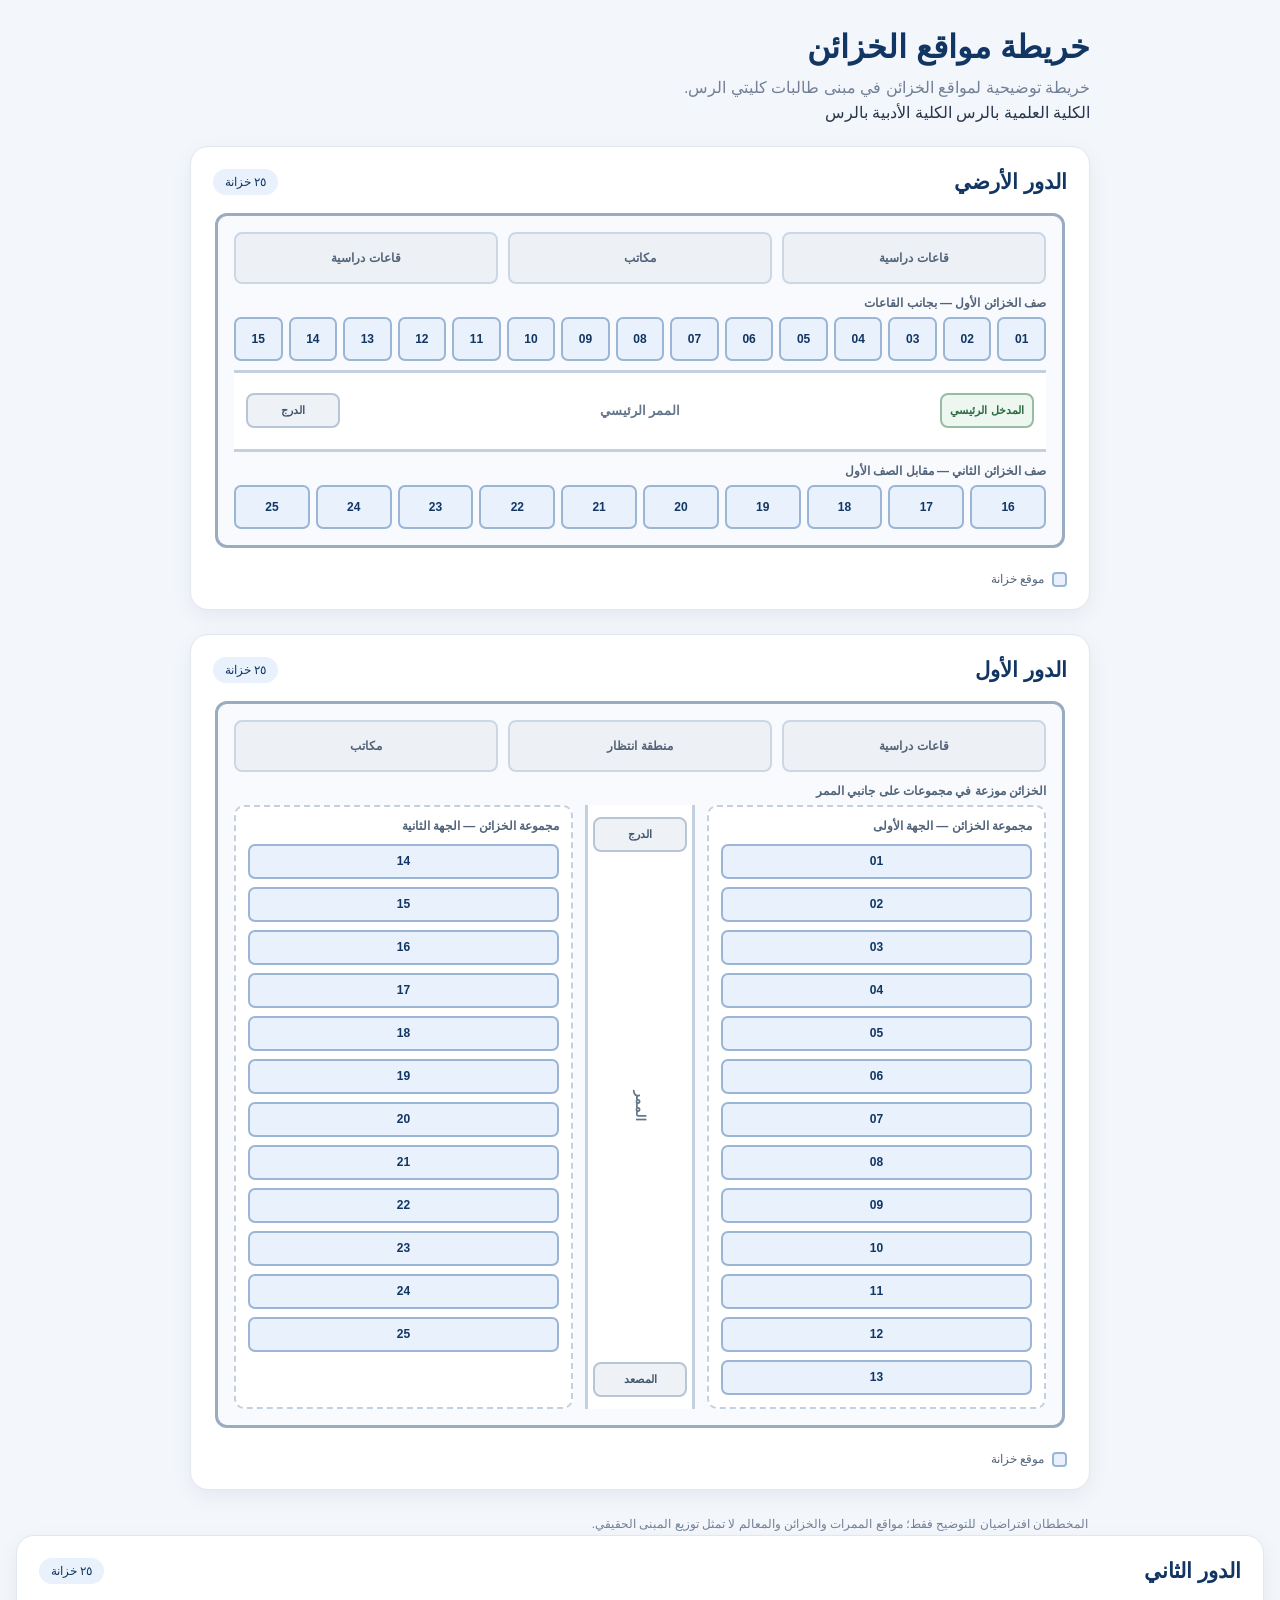
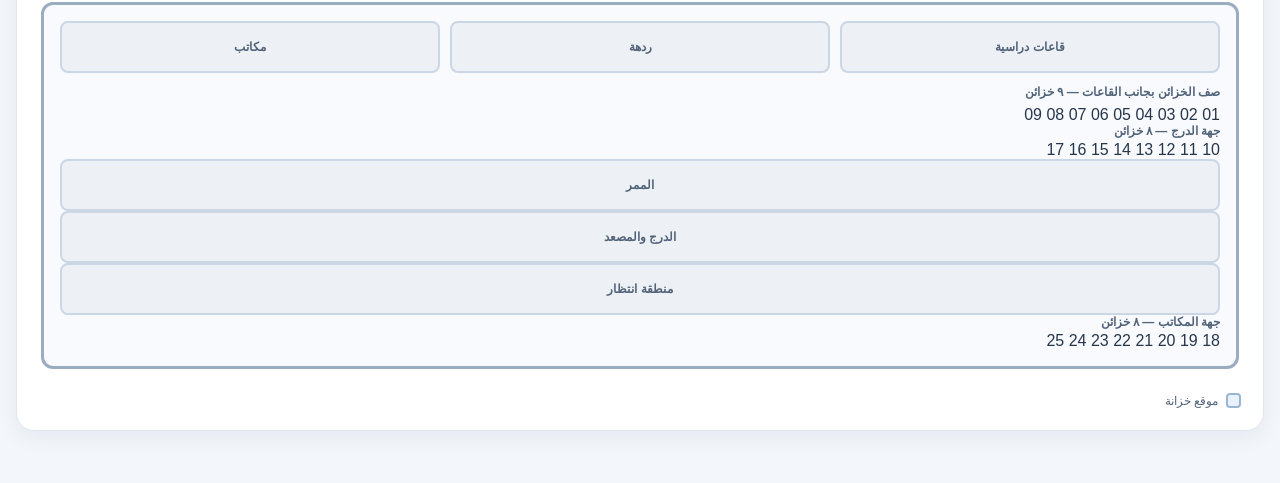
==== index.html @ 00a30275 "Rename ashwag locka.html to index.html" ====
<!DOCTYPE html>
<html lang="ar" dir="rtl">
<head>
  <meta charset="UTF-8">
  <meta name="viewport" content="width=device-width, initial-scale=1">
  <title>خريطة مواقع الخزائن</title>

  <style>
    :root {
      --navy: #123663;
      --blue: #3476bd;
      --blue-light: #e8f1fc;
      --background: #f3f6fa;
      --white: #fff;
      --ink: #26364b;
      --muted: #718096;
      --line: #cbd7e4;
      --room: #edf1f6;
    }

    * {
      box-sizing: border-box;
    }

    body {
      margin: 0;
      padding: 28px 16px;
      color: var(--ink);
      background: var(--background);
      font-family: Tahoma, Arial, sans-serif;
    }

    .page {
      width: min(100%, 900px);
      margin: 0 auto;
    }

    .page-heading {
      margin-bottom: 24px;
    }

    .page-heading h1 {
      margin: 0;
      color: var(--navy);
      font-size: clamp(24px, 5vw, 32px);
    }

    .page-heading p {
      margin: 8px 0 0;
      color: var(--muted);
      line-height: 1.8;
    }

    .floor-card {
      margin-bottom: 24px;
      padding: 22px;
      border: 1px solid #e0e7ef;
      border-radius: 18px;
      background: var(--white);
      box-shadow: 0 7px 22px rgb(18 54 99 / 6%);
    }

    .floor-heading {
      display: flex;
      align-items: center;
      justify-content: space-between;
      gap: 12px;
      margin-bottom: 16px;
    }

    .floor-heading h2 {
      margin: 0;
      color: var(--navy);
      font-size: 21px;
    }

    .floor-tag {
      padding: 6px 12px;
      border-radius: 999px;
      background: var(--blue-light);
      color: var(--navy);
      font-size: 12px;
      white-space: nowrap;
    }

    .plan-scroll {
      overflow-x: auto;
      padding: 2px 2px 10px;
    }

    .floor-plan {
      min-width: 650px;
      padding: 16px;
      border: 3px solid #9aacc0;
      border-radius: 12px;
      background: #f8fafd;
    }

    .rooms {
      display: grid;
      grid-template-columns: repeat(3, 1fr);
      gap: 10px;
      margin-bottom: 12px;
    }

    .room,
    .landmark {
      min-height: 52px;
      display: grid;
      place-items: center;
      padding: 8px;
      border: 2px solid var(--line);
      border-radius: 8px;
      background: var(--room);
      color: #53647a;
      text-align: center;
      font-size: 12px;
      font-weight: bold;
    }

    .zone-label {
      margin: 12px 0 7px;
      color: #52647a;
      font-size: 12px;
      font-weight: bold;
    }

    .locker-row {
      display: grid;
      gap: 6px;
    }

    .ground-north {
      grid-template-columns: repeat(15, minmax(0, 1fr));
    }

    .ground-south {
      grid-template-columns: repeat(10, minmax(0, 1fr));
    }

    .locker {
      min-height: 44px;
      display: grid;
      place-items: center;
      border: 2px solid #9bb6d5;
      border-radius: 7px;
      background: var(--blue-light);
      color: var(--navy);
      font-size: 12px;
      font-weight: bold;
      direction: ltr;
    }

    .main-corridor {
      min-height: 82px;
      display: flex;
      align-items: center;
      justify-content: space-between;
      gap: 12px;
      margin: 9px 0;
      padding: 12px;
      border-block: 3px solid #c2d0df;
      background: #fff;
    }

    .corridor-name {
      color: #63758b;
      font-size: 13px;
      font-weight: bold;
    }

    .entrance,
    .stairs,
    .elevator {
      min-width: 94px;
      padding: 9px 8px;
      border: 2px solid #b7c5d5;
      border-radius: 8px;
      background: #eef2f7;
      color: #43566e;
      text-align: center;
      font-size: 11px;
      font-weight: bold;
    }

    .entrance {
      border-color: #95bda2;
      background: #edf7f0;
      color: #2c6942;
    }

    /* مخطط الدور الأول: مجموعات خزائن جانبية حول ممر طولي */
    .first-floor-layout {
      display: grid;
      grid-template-columns: 1fr 110px 1fr;
      gap: 12px;
      min-height: 430px;
    }

    .locker-bank {
      display: grid;
      align-content: start;
      gap: 8px;
      padding: 12px;
      border: 2px dashed #c2d0df;
      border-radius: 10px;
      background: #fff;
    }

    .bank-label {
      margin: 0 0 3px;
      color: #52647a;
      font-size: 12px;
      font-weight: bold;
    }

    .first-locker {
      min-height: 35px;
      display: grid;
      place-items: center;
      border: 2px solid #9bb6d5;
      border-radius: 7px;
      background: var(--blue-light);
      color: var(--navy);
      font-size: 12px;
      font-weight: bold;
      direction: ltr;
    }

    .vertical-corridor {
      display: flex;
      flex-direction: column;
      align-items: center;
      justify-content: space-between;
      gap: 12px;
      padding: 12px 7px;
      border-inline: 3px solid #c2d0df;
      background: #fff;
    }

    .vertical-corridor .corridor-name {
      writing-mode: vertical-rl;
      text-align: center;
    }

    .legend {
      display: flex;
      align-items: center;
      gap: 8px;
      margin-top: 14px;
      color: #52647a;
      font-size: 12px;
    }

    .legend-box {
      width: 15px;
      height: 15px;
      display: inline-block;
      border: 2px solid #9bb6d5;
      border-radius: 4px;
      background: var(--blue-light);
    }

    .note {
      margin: 10px 2px 0;
      color: var(--muted);
      font-size: 12px;
      line-height: 1.8;
    }

    @media (max-width: 600px) {
      body {
        padding: 18px 9px;
      }

      .floor-card {
        padding: 16px 12px;
      }

      .floor-heading h2 {
        font-size: 18px;
      }
    }
  </style>
</head>

<body>
  <main class="page">
    <header class="page-heading">
  <h1>خريطة مواقع الخزائن</h1>
  <p>
    خريطة توضيحية لمواقع الخزائن في مبنى طالبات كليتي الرس.
  </p>

  <div class="colleges" aria-label="الكليات المستفيدة">
    <span>الكلية العلمية بالرس</span>
    <span>الكلية الأدبية بالرس</span>
  </div>
</header>
    <!-- مخطط الدور الأرضي -->
    <section class="floor-card" aria-labelledby="ground-title">
      <div class="floor-heading">
        <h2 id="ground-title">الدور الأرضي</h2>
        <span class="floor-tag">٢٥ خزانة</span>
      </div>

      <div class="plan-scroll">
        <div class="floor-plan">
          <div class="rooms" aria-label="معالم الدور الأرضي">
            <div class="room">قاعات دراسية</div>
            <div class="room">مكاتب</div>
            <div class="room">قاعات دراسية</div>
          </div>

          <p class="zone-label">صف الخزائن الأول — بجانب القاعات</p>
          <div class="locker-row ground-north" aria-label="الخزائن من ١ إلى ١٥">
            <span class="locker">01</span>
            <span class="locker">02</span>
            <span class="locker">03</span>
            <span class="locker">04</span>
            <span class="locker">05</span>
            <span class="locker">06</span>
            <span class="locker">07</span>
            <span class="locker">08</span>
            <span class="locker">09</span>
            <span class="locker">10</span>
            <span class="locker">11</span>
            <span class="locker">12</span>
            <span class="locker">13</span>
            <span class="locker">14</span>
            <span class="locker">15</span>
          </div>

          <div class="main-corridor">
            <span class="entrance">المدخل الرئيسي</span>
            <span class="corridor-name">الممر الرئيسي</span>
            <span class="stairs">الدرج</span>
          </div>

          <p class="zone-label">صف الخزائن الثاني — مقابل الصف الأول</p>
          <div class="locker-row ground-south" aria-label="الخزائن من ١٦ إلى ٢٥">
            <span class="locker">16</span>
            <span class="locker">17</span>
            <span class="locker">18</span>
            <span class="locker">19</span>
            <span class="locker">20</span>
            <span class="locker">21</span>
            <span class="locker">22</span>
            <span class="locker">23</span>
            <span class="locker">24</span>
            <span class="locker">25</span>
          </div>
        </div>
      </div>

      <div class="legend">
        <span class="legend-box"></span>
        <span>موقع خزانة</span>
      </div>
    </section>

    <!-- مخطط الدور الأول بتوزيع مختلف -->
    <section class="floor-card" aria-labelledby="first-title">
      <div class="floor-heading">
        <h2 id="first-title">الدور الأول</h2>
        <span class="floor-tag">٢٥ خزانة</span>
      </div>

      <div class="plan-scroll">
        <div class="floor-plan">
          <div class="rooms" aria-label="معالم الدور الأول">
            <div class="room">قاعات دراسية</div>
            <div class="room">منطقة انتظار</div>
            <div class="room">مكاتب</div>
          </div>

          <p class="zone-label">الخزائن موزعة في مجموعات على جانبي الممر</p>

          <div class="first-floor-layout">
            <div class="locker-bank" aria-label="مجموعة الخزائن من ١ إلى ١٣">
              <p class="bank-label">مجموعة الخزائن — الجهة الأولى</p>
              <span class="first-locker">01</span>
              <span class="first-locker">02</span>
              <span class="first-locker">03</span>
              <span class="first-locker">04</span>
              <span class="first-locker">05</span>
              <span class="first-locker">06</span>
              <span class="first-locker">07</span>
              <span class="first-locker">08</span>
              <span class="first-locker">09</span>
              <span class="first-locker">10</span>
              <span class="first-locker">11</span>
              <span class="first-locker">12</span>
              <span class="first-locker">13</span>
            </div>

            <div class="vertical-corridor">
              <span class="stairs">الدرج</span>
              <span class="corridor-name">الممر</span>
              <span class="elevator">المصعد</span>
            </div>

            <div class="locker-bank" aria-label="مجموعة الخزائن من ١٤ إلى ٢٥">
              <p class="bank-label">مجموعة الخزائن — الجهة الثانية</p>
              <span class="first-locker">14</span>
              <span class="first-locker">15</span>
              <span class="first-locker">16</span>
              <span class="first-locker">17</span>
              <span class="first-locker">18</span>
              <span class="first-locker">19</span>
              <span class="first-locker">20</span>
              <span class="first-locker">21</span>
              <span class="first-locker">22</span>
              <span class="first-locker">23</span>
              <span class="first-locker">24</span>
              <span class="first-locker">25</span>
            </div>
          </div>
        </div>
      </div>

      <div class="legend">
        <span class="legend-box"></span>
        <span>موقع خزانة</span>
      </div>
    </section>

    <p class="note">
      المخططان افتراضيان للتوضيح فقط؛ مواقع الممرات والخزائن والمعالم
      لا تمثل توزيع المبنى الحقيقي.
    </p>
  </main>
</body>
</html>
<!-- مخطط الدور الثاني -->
<section class="floor-card" aria-labelledby="second-title">
  <div class="floor-heading">
    <h2 id="second-title">الدور الثاني</h2>
    <span class="floor-tag">٢٥ خزانة</span>
  </div>

  <div class="plan-scroll">
    <div class="floor-plan">
      <div class="rooms" aria-label="معالم الدور الثاني">
        <div class="room">قاعات دراسية</div>
        <div class="room">ردهة</div>
        <div class="room">مكاتب</div>
      </div>

      <p class="zone-label">صف الخزائن بجانب القاعات — ٩ خزائن</p>
      <div class="second-top-row" aria-label="الخزائن من ١ إلى ٩">
        <span class="second-locker">01</span>
        <span class="second-locker">02</span>
        <span class="second-locker">03</span>
        <span class="second-locker">04</span>
        <span class="second-locker">05</span>
        <span class="second-locker">06</span>
        <span class="second-locker">07</span>
        <span class="second-locker">08</span>
        <span class="second-locker">09</span>
      </div>

      <div class="second-floor-layout">
        <div class="second-side-bank" aria-label="الخزائن من ١٠ إلى ١٧">
          <p class="bank-label">جهة الدرج — ٨ خزائن</p>
          <span class="second-locker">10</span>
          <span class="second-locker">11</span>
          <span class="second-locker">12</span>
          <span class="second-locker">13</span>
          <span class="second-locker">14</span>
          <span class="second-locker">15</span>
          <span class="second-locker">16</span>
          <span class="second-locker">17</span>
        </div>

        <div class="second-center" aria-label="معالم وسط الدور">
          <span class="landmark">الممر</span>
          <span class="landmark">الدرج والمصعد</span>
          <span class="landmark">منطقة انتظار</span>
        </div>

        <div class="second-side-bank" aria-label="الخزائن من ١٨ إلى ٢٥">
          <p class="bank-label">جهة المكاتب — ٨ خزائن</p>
          <span class="second-locker">18</span>
          <span class="second-locker">19</span>
          <span class="second-locker">20</span>
          <span class="second-locker">21</span>
          <span class="second-locker">22</span>
          <span class="second-locker">23</span>
          <span class="second-locker">24</span>
          <span class="second-locker">25</span>
        </div>
      </div>
    </div>
  </div>

  <div class="legend">
    <span class="legend-box"></span>
    <span>موقع خزانة</span>
  </div>
</section>
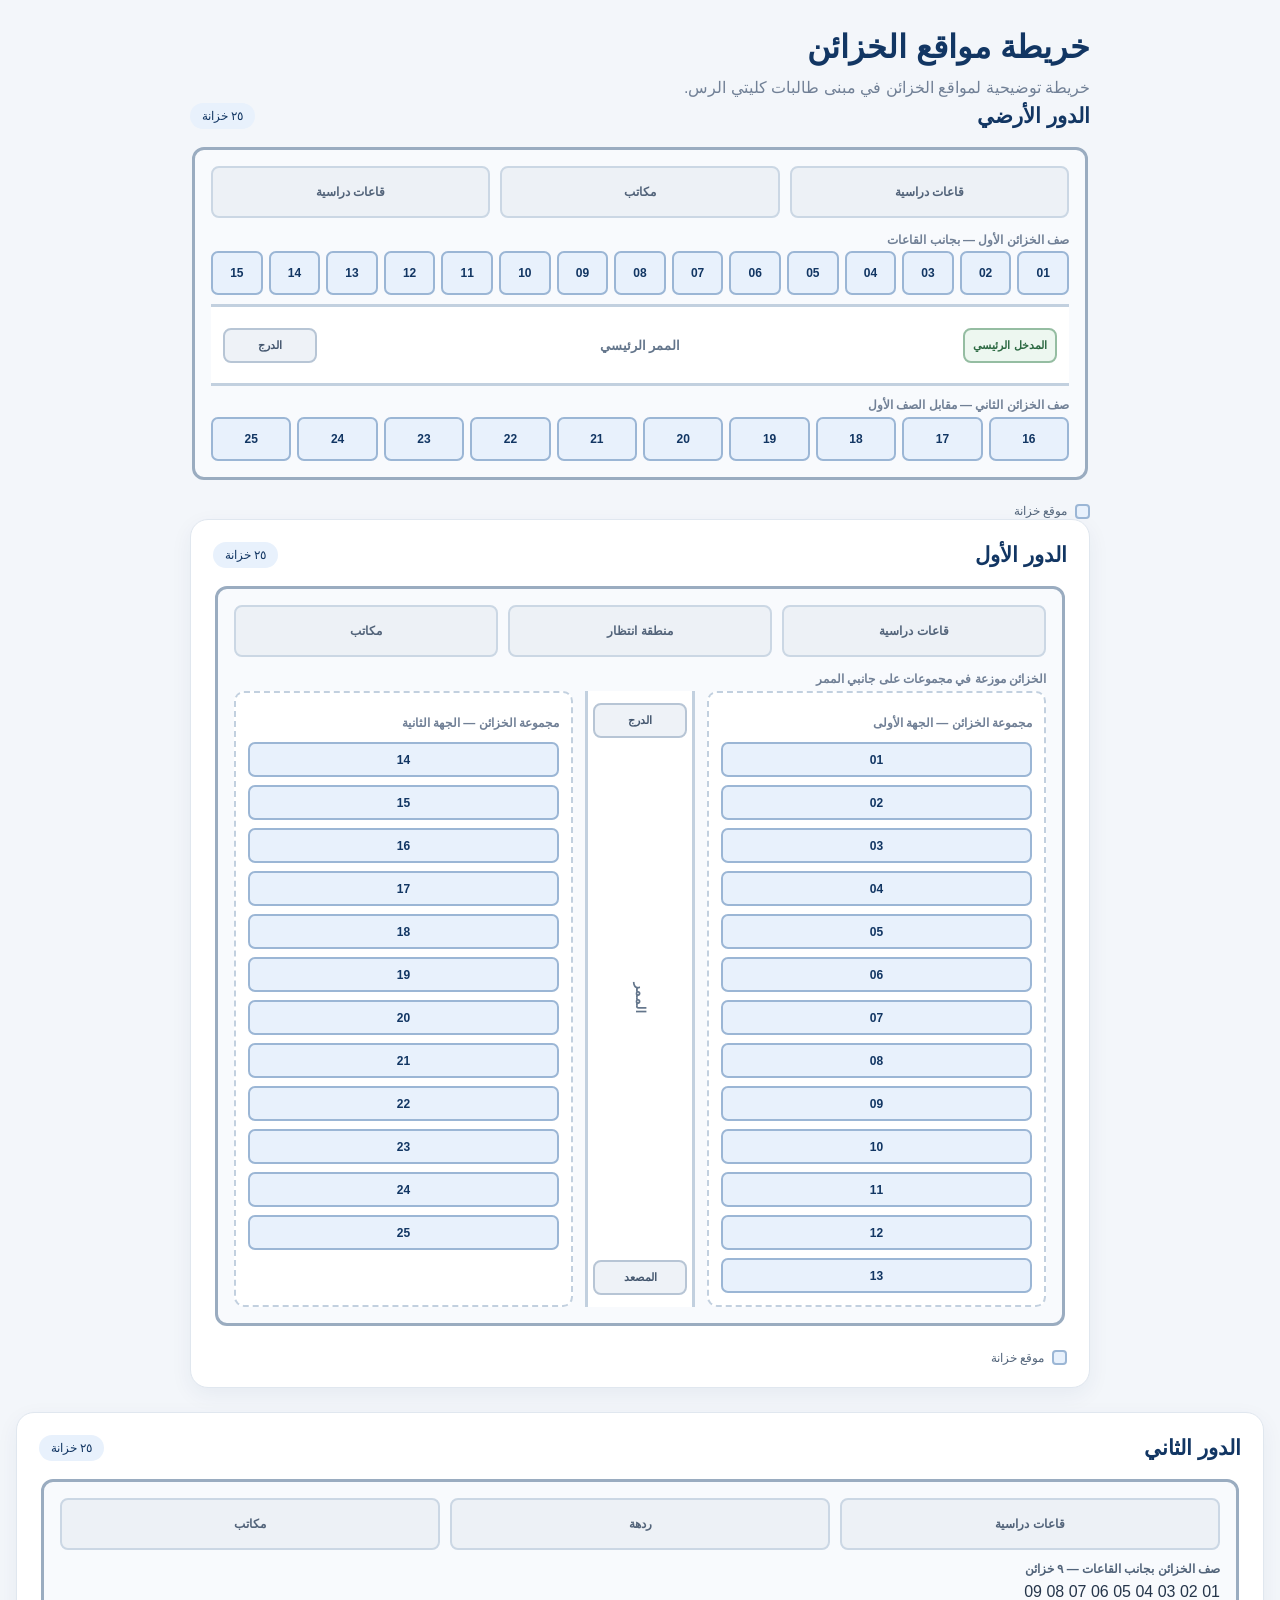
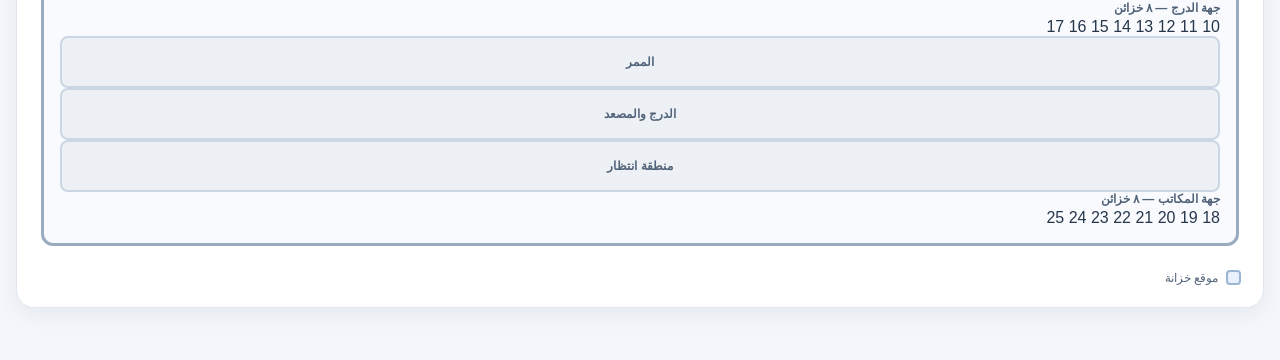
==== commit 6f838689: "Refactor index.html to improve readability Removed unnecessary content and cleaned up HTML structure" ====
--- a/index.html
+++ b/index.html
@@ -292,9 +292,8 @@
     خريطة توضيحية لمواقع الخزائن في مبنى طالبات كليتي الرس.
   </p>
 
-  <div class="colleges" aria-label="الكليات المستفيدة">
-    <span>الكلية العلمية بالرس</span>
-    <span>الكلية الأدبية بالرس</span>
+  <div class="colleges" aria-label="الكليات المستفيدة
+    
   </div>
 </header>
     <!-- مخطط الدور الأرضي -->
@@ -426,9 +425,6 @@
     </section>
 
     <p class="note">
-      المخططان افتراضيان للتوضيح فقط؛ مواقع الممرات والخزائن والمعالم
-      لا تمثل توزيع المبنى الحقيقي.
-    </p>
   </main>
 </body>
 </html>
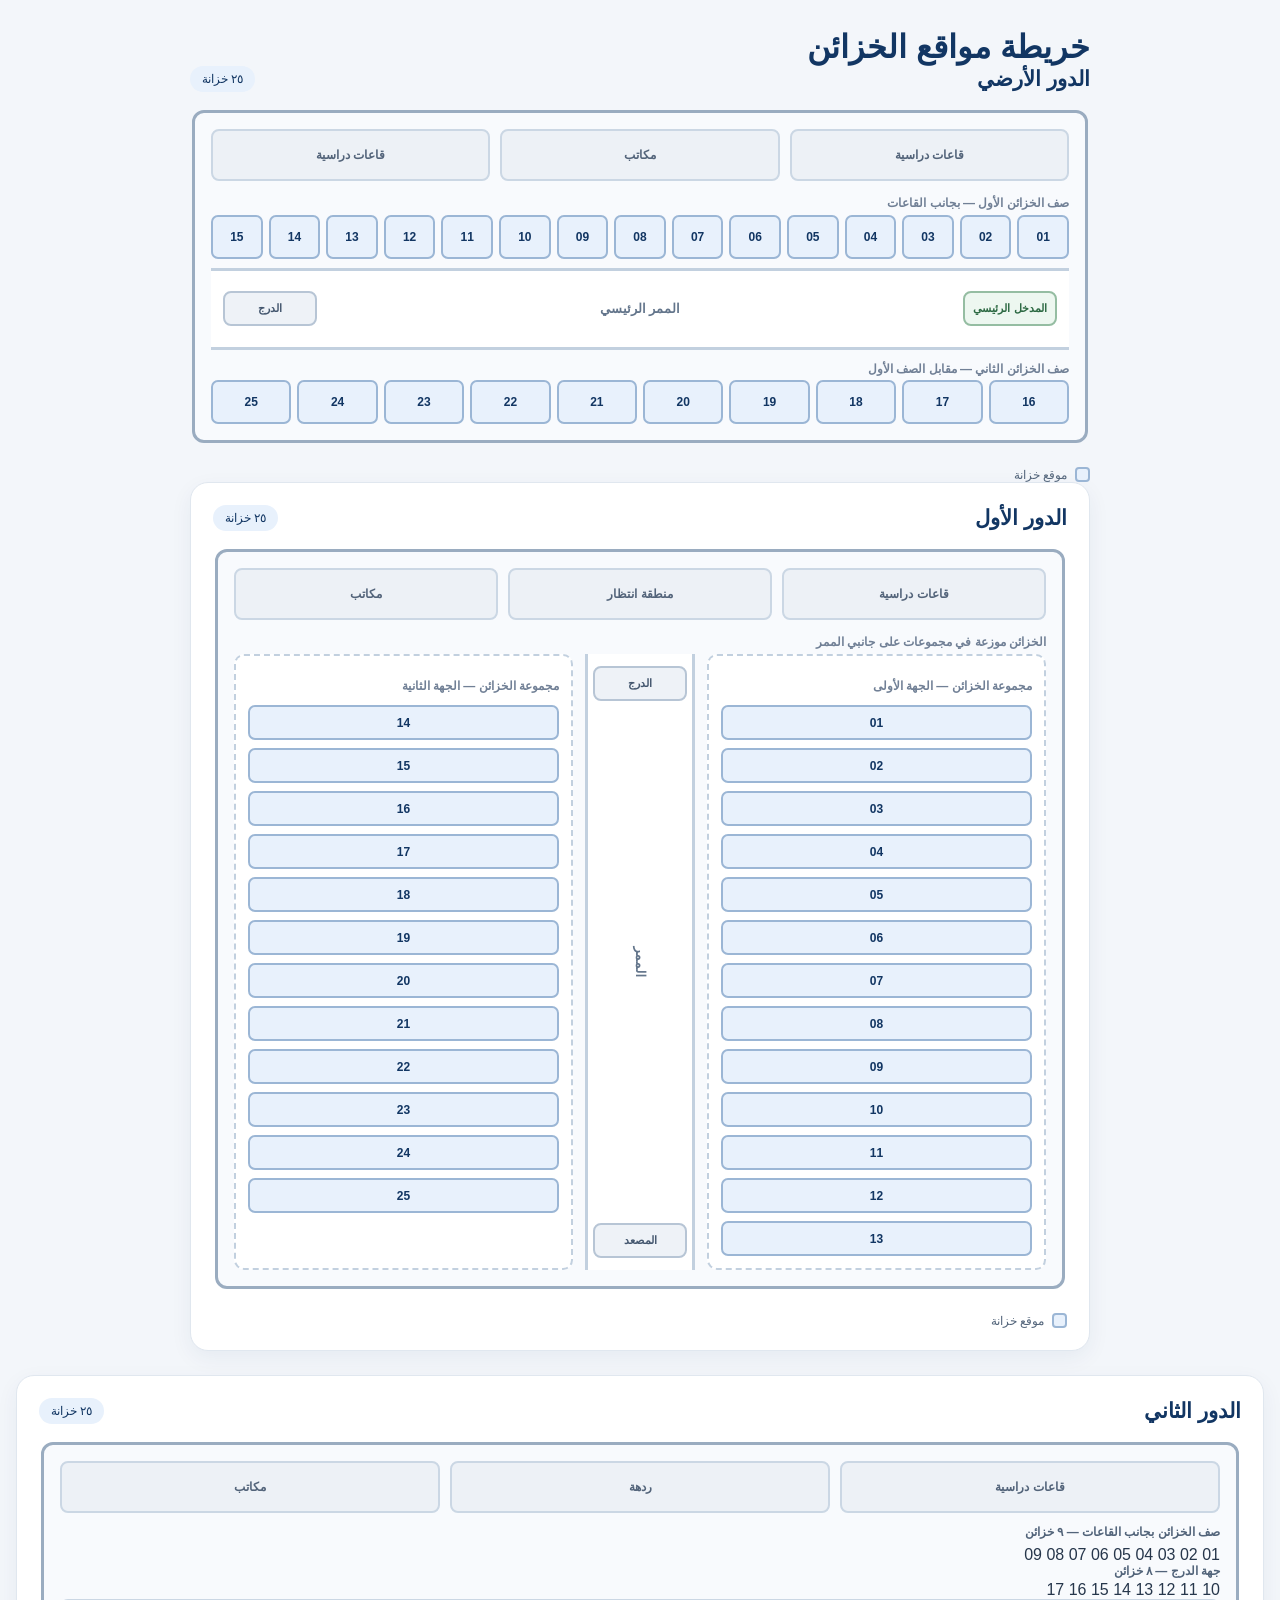
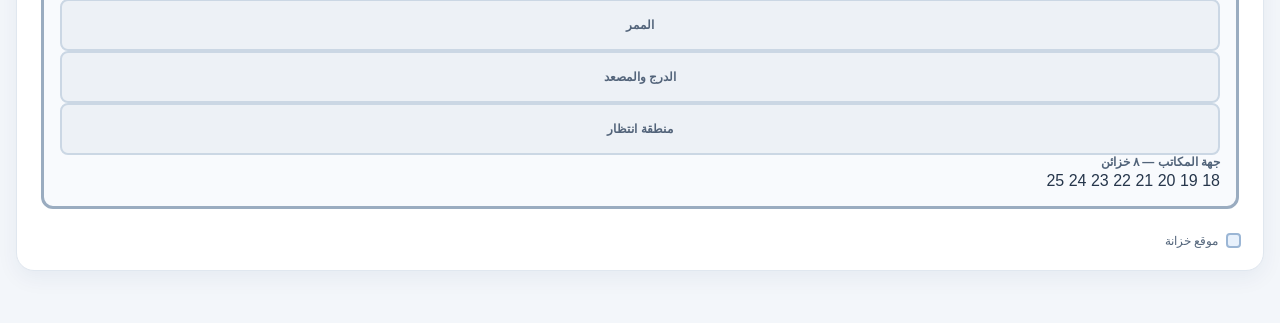
==== commit 843e9ad1: "Remove description paragraph from index.html Removed paragraph describing the map of the storage loc" ====
--- a/index.html
+++ b/index.html
@@ -288,9 +288,6 @@
   <main class="page">
     <header class="page-heading">
   <h1>خريطة مواقع الخزائن</h1>
-  <p>
-    خريطة توضيحية لمواقع الخزائن في مبنى طالبات كليتي الرس.
-  </p>
 
   <div class="colleges" aria-label="الكليات المستفيدة
     
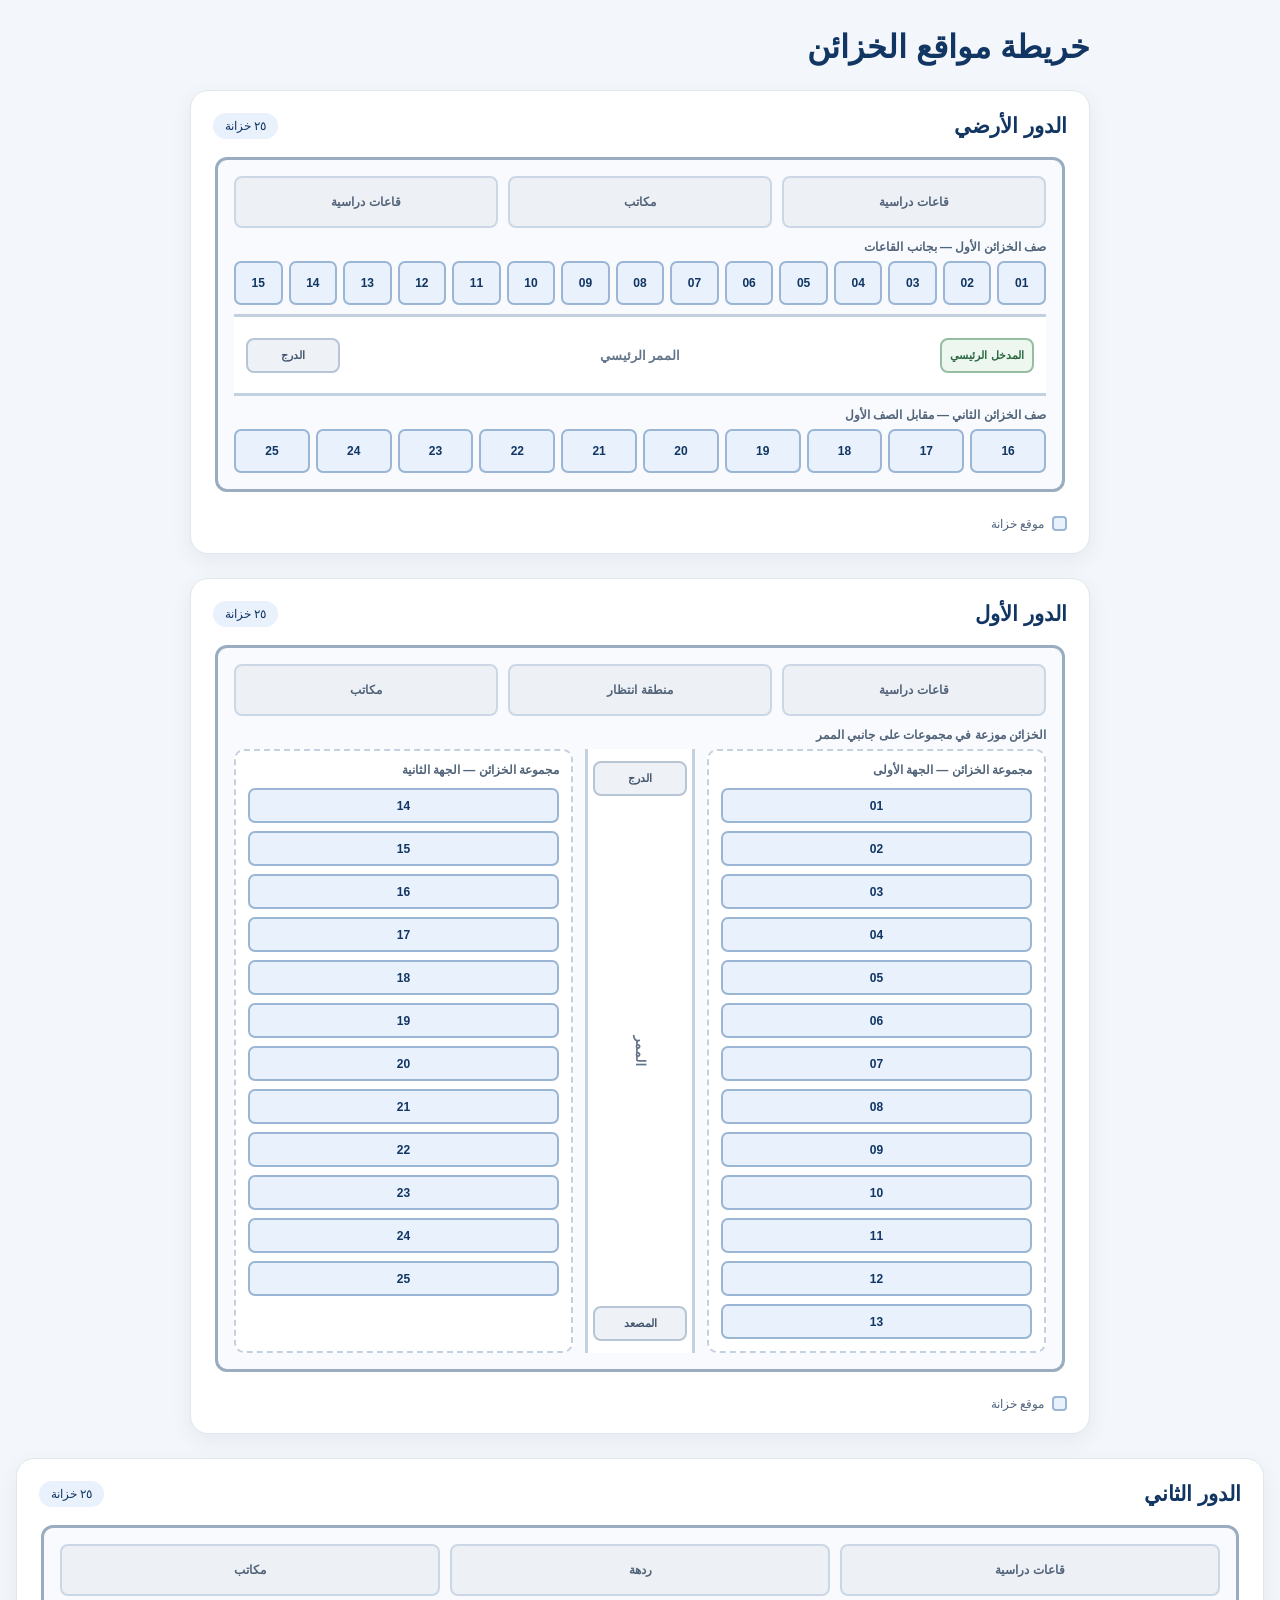
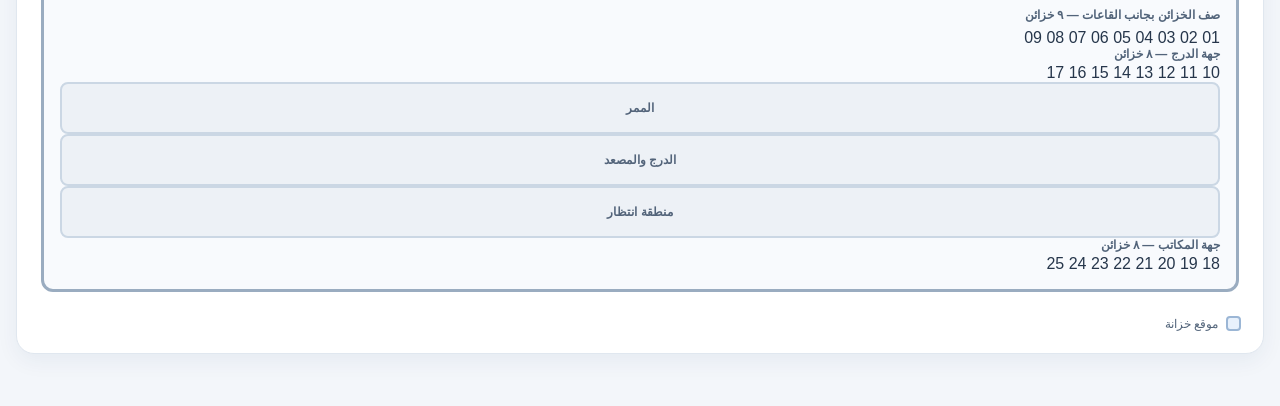
==== commit ed85f9e1: "Rename index. .html to index.html" ====
--- a/index.html
+++ b/index.html
@@ -289,9 +289,6 @@
     <header class="page-heading">
   <h1>خريطة مواقع الخزائن</h1>
 
-  <div class="colleges" aria-label="الكليات المستفيدة
-    
-  </div>
 </header>
     <!-- مخطط الدور الأرضي -->
     <section class="floor-card" aria-labelledby="ground-title">
@@ -422,6 +419,8 @@
     </section>
 
     <p class="note">
+        
+    </p>
   </main>
 </body>
 </html>
